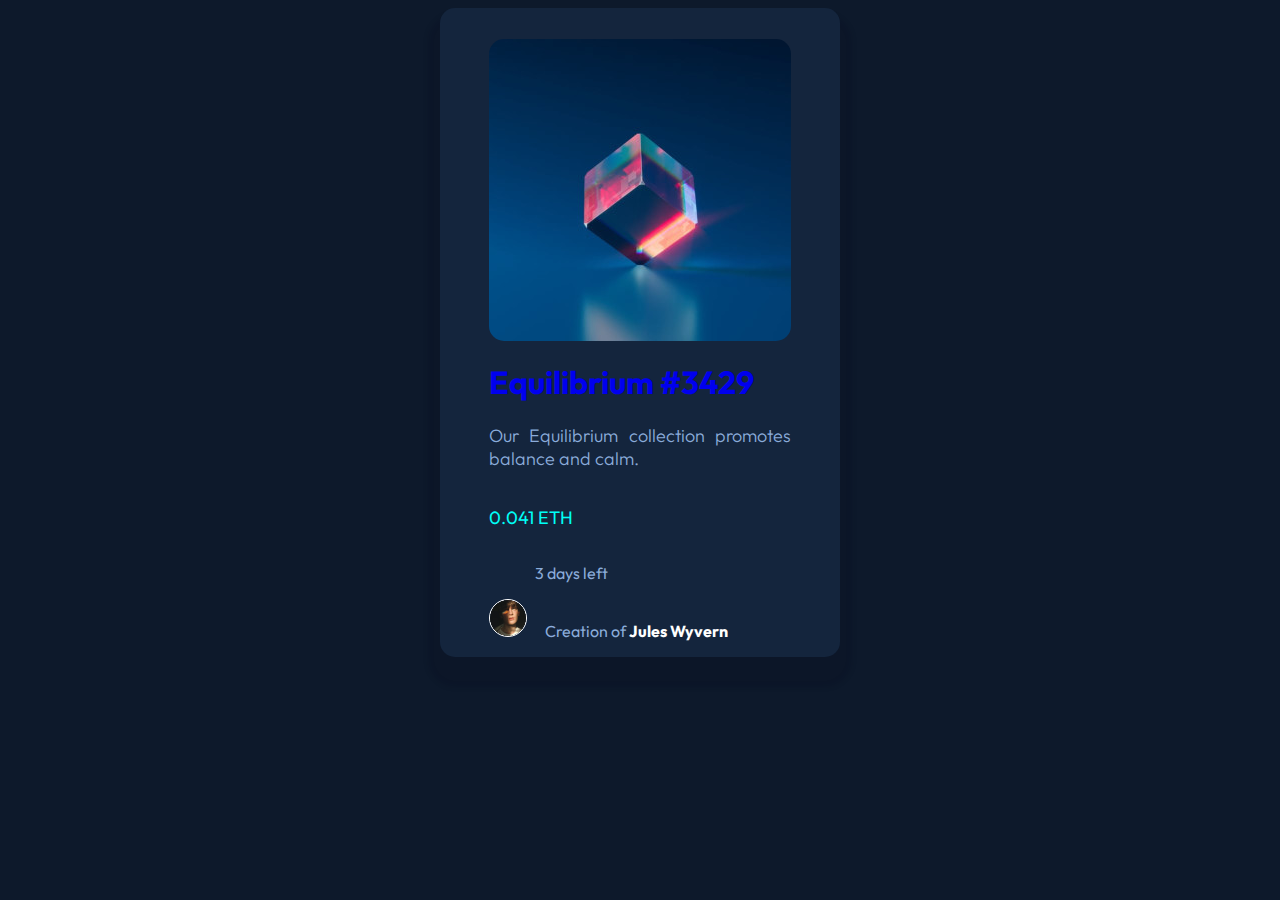
==== projeto-nft/index.html @ 70e4feec "Initial commit" ====
<!DOCTYPE html>
<html lang="en">
<head>
    <meta charset="UTF-8">
    <meta http-equiv="X-UA-Compatible" content="IE=edge">
    <meta name="viewport" content="width=device-width, initial-scale=1.0">
    <title>Equilibrium</title>
    <link rel="shortcut icon" href="images/favicon-32x32.png" type="image/x-icon">
    <link rel="stylesheet" href="style/style.css">
</head>
<body>
    <header></header>

    <main>
        <div id="equi">
            <a href="#">
                <div class="gambiarra"></div>
            </a>
         </div>

        <h1>
            <a href="#">Equilibrium #3429</a>
        </h1>

        <p id="descricao">
            Our Equilibrium collection promotes balance and calm.
        </p>

        <div class="mesma_linha">
            <p id="etherium">
                0.041 ETH
            </p>
        </div>

        <div class="mesma_linha">
            <p id="time_left">
                3 days left
            </p>
        </div>

        <br style="color: hsl(215, 51%, 70%)">

        <div class="mesma_linha"><img src="images/image-avatar-36.png" alt="Image of Jules Wyvern, creator of this NFT piece" id="avatar"></div>

        <div class="mesma_linha">
            <p id="criador">
                Creation of <a href="#"><strong>Jules Wyvern</strong></a>
            </p>
        </div>
    </main>

    <footer></footer>
</body>
</html>
---- projeto-nft/style/style.css ----
@charset "UTF-8";

@import url('https://fonts.googleapis.com/css2?family=Outfit:wght@300;400;600&display=swap');

:root {
    --cor01: hsl(215, 51%, 70%);
    --cor02: hsl(178, 100%, 50%);
    --cor03: hsl(216, 54%, 11%); /* Fundo do body */
    --cor04: hsl(216, 50%, 16%); /* Fundo do main e footer */
    --cor05: hsl(215, 32%, 27%); /* Fonte??? */
    --cor06: hsl(0, 0%, 100%);
}

/* * {
    margin: 0px;
    padding: 0px;
}
*/

body {
    background-color: var(--cor03);
    font-family: 'Outfit', sans-serif;
}

main {
    padding-top: 1px;
    margin: auto;
    width: 400px;
    background-color: var(--cor04);
    border-radius: 15px;
    box-shadow: 0px 18px 5px 12px rgba(4, 10, 26, 0.144);
}

main a {
    text-decoration: none;
}

main a:visited {
    text-decoration: none;
    color: var(--cor06);
}

main a:hover {
    color: var(--cor02);
}

#equi {
    background-image: url('../images/image-equilibrium-302.jpg');
    background-repeat: no-repeat;
    background-size: contain;
    margin: auto;
    margin-top: 30px;
    width: 302px;
    height: 302px;
    border-radius: 15px;
}

.gambiarra {
    margin: auto;
    margin-top: 30px;
    width: 302px;
    height: 302px;
    border-radius: 15px;
}

.gambiarra:hover {
    opacity: 1;
    visibility: visible;
    color: var(--cor02);
}

div#equi > a {
    text-decoration: none;
}

div#equi > a:hover {
    color: var(--cor02);
}

main h1 {
    color: var(--cor06);
    margin-left: 49px;
}

h1 a {
    text-decoration: none;
}

h1 a:visited {
    text-decoration: none;
    color: var(--cor06);
}

h1 a:hover {
    color: var(--cor02);
}

#descricao {
    font-weight: 300;
    font-size: 18px;
    text-align: justify;
    color: var(--cor01);
    margin-left: 49px;
    margin-right: 49px;
}

/* #time_left {
    font-size: 18px;
    text-align: justify;
    
    color: var(--cor01);
    margin-left: 74px;
    margin-right: 74px;
} */

.mesma_linha {
    display: inline-block;
    /*margin-left: 49px;*/
}

#etherium {
    font-weight: 400;
    font-size: 18px;
    text-align: justify;
    color: var(--cor02);
    margin-left: 49px;
    margin-right: 49px;
}

#time_left {
    margin-left: 95px;
    margin-right: 49px;
}

main p {
    color: var(--cor01);
    text-align: right;
}

#avatar {
    margin-left: 49px;
    border: 1px solid var(--cor06);
    border-radius: 50%;
}

#criador {
    margin-left: 15px; 
}

strong {
    color: var(--cor06);
}

#criador a {
    text-decoration: none;
}

#criador a:visited {
    text-decoration: none;
    color: var(--cor06);
}

#criador a:hover {
    color: var(--cor02);
}
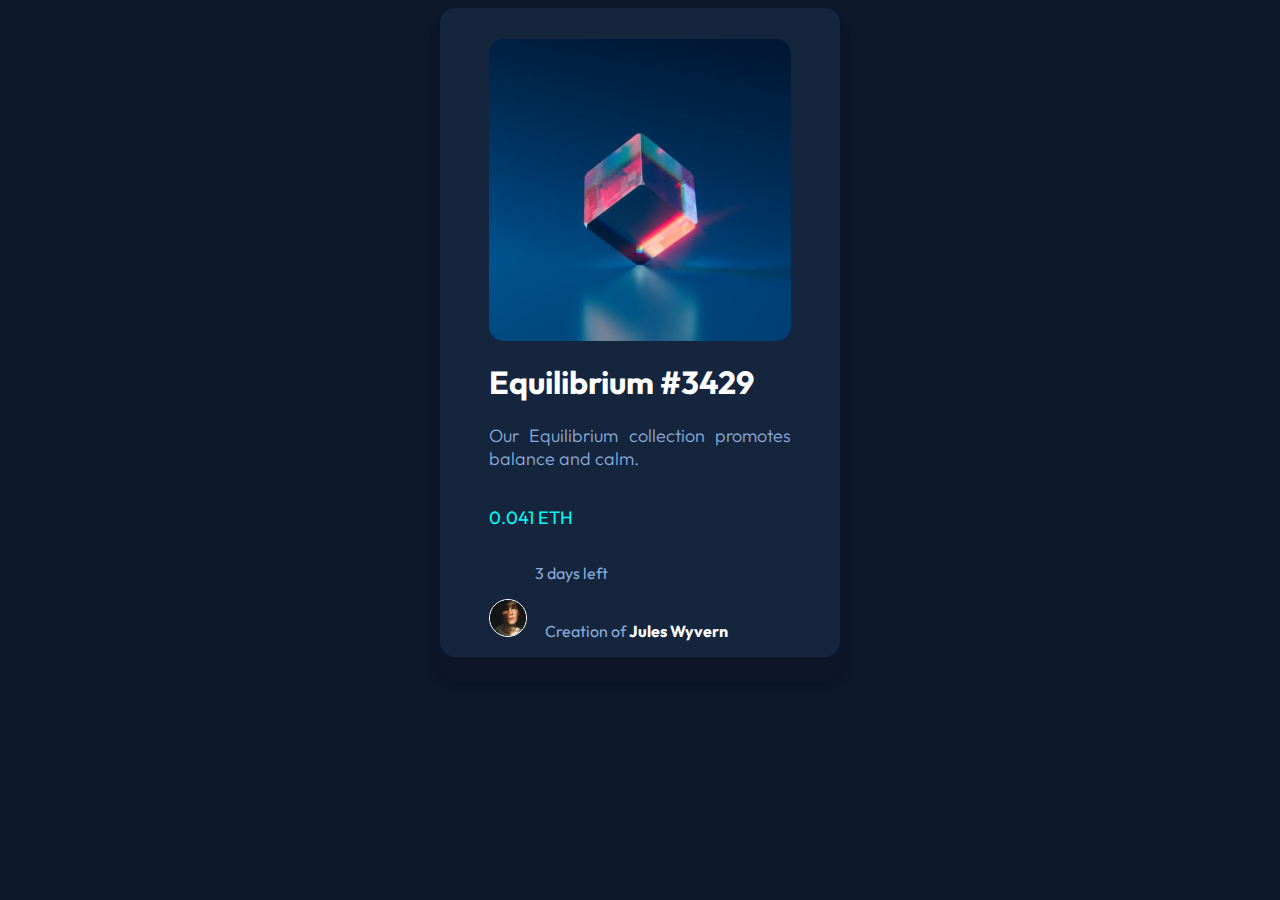
==== commit 821456cf: "Atualizei o projeto-nft" ====
--- a/projeto-nft/index.html
+++ b/projeto-nft/index.html
@@ -12,10 +12,10 @@
     <header></header>
 
     <main>
-        <div id="equi">
-            <a href="#">
-                <div class="gambiarra"></div>
-            </a>
+        <div class="imagem">
+                <div class="sobrepor">
+                    <a href="#"></a>
+                </div>
          </div>
 
         <h1>
--- a/projeto-nft/style/style.css
+++ b/projeto-nft/style/style.css
@@ -3,11 +3,11 @@
 @import url('https://fonts.googleapis.com/css2?family=Outfit:wght@300;400;600&display=swap');
 
 :root {
-    --cor01: hsl(215, 51%, 70%);
+    --cor01: hsl(215, 51%, 70%); /* Fonte */
     --cor02: hsl(178, 100%, 50%);
     --cor03: hsl(216, 54%, 11%); /* Fundo do body */
     --cor04: hsl(216, 50%, 16%); /* Fundo do main e footer */
-    --cor05: hsl(215, 32%, 27%); /* Fonte??? */
+    --cor05: hsl(215, 32%, 27%); 
     --cor06: hsl(0, 0%, 100%);
 }
 
@@ -25,7 +25,8 @@
 main {
     padding-top: 1px;
     margin: auto;
-    width: 400px;
+    max-width: 400px;
+    min-width: 300px; /* Mexi aqui */
     background-color: var(--cor04);
     border-radius: 15px;
     box-shadow: 0px 18px 5px 12px rgba(4, 10, 26, 0.144);
@@ -44,46 +45,54 @@
     color: var(--cor02);
 }
 
-#equi {
+.imagem {
     background-image: url('../images/image-equilibrium-302.jpg');
     background-repeat: no-repeat;
-    background-size: contain;
+    background-size: 100%;
     margin: auto;
     margin-top: 30px;
-    width: 302px;
+    max-width: 302px;
+    min-width: 202px; /* Mexi aqui */
     height: 302px;
     border-radius: 15px;
 }
 
-.gambiarra {
-    margin: auto;
-    margin-top: 30px;
-    width: 302px;
-    height: 302px;
-    border-radius: 15px;
-}
+/* .imagem:hover {
+    color: var(--cor02);
+} */
 
-.gambiarra:hover {
-    opacity: 1;
-    visibility: visible;
-    color: var(--cor02);
-}
-
-div#equi > a {
+/* div.imagem > div.sobrepor > a {
     text-decoration: none;
 }
 
-div#equi > a:hover {
+div.imagem > div.sobrepor > a:hover {
     color: var(--cor02);
+} */
+
+.sobrepor {
+    background-color: var(--cor02);
+    margin: auto;
+    margin-top: 30px;
+    max-width: 302px;
+    min-width: 202px;
+    height: 302px;
+    border-radius: 15px;
+    opacity: 0.5;
+    display: none;
+}
+
+.imagem:hover > .sobrepor {
+    display: block;
 }
 
 main h1 {
-    color: var(--cor06);
+    color: white;
     margin-left: 49px;
 }
 
 h1 a {
     text-decoration: none;
+    color: var(--cor06);
 }
 
 h1 a:visited {
@@ -151,15 +160,15 @@
     color: var(--cor06);
 }
 
-#criador a {
+#criador > a > strong {
     text-decoration: none;
 }
 
-#criador a:visited {
+#criador > a > strong:visited {
     text-decoration: none;
     color: var(--cor06);
 }
 
-#criador a:hover {
+#criador > a > strong:hover {
     color: var(--cor02);
 }